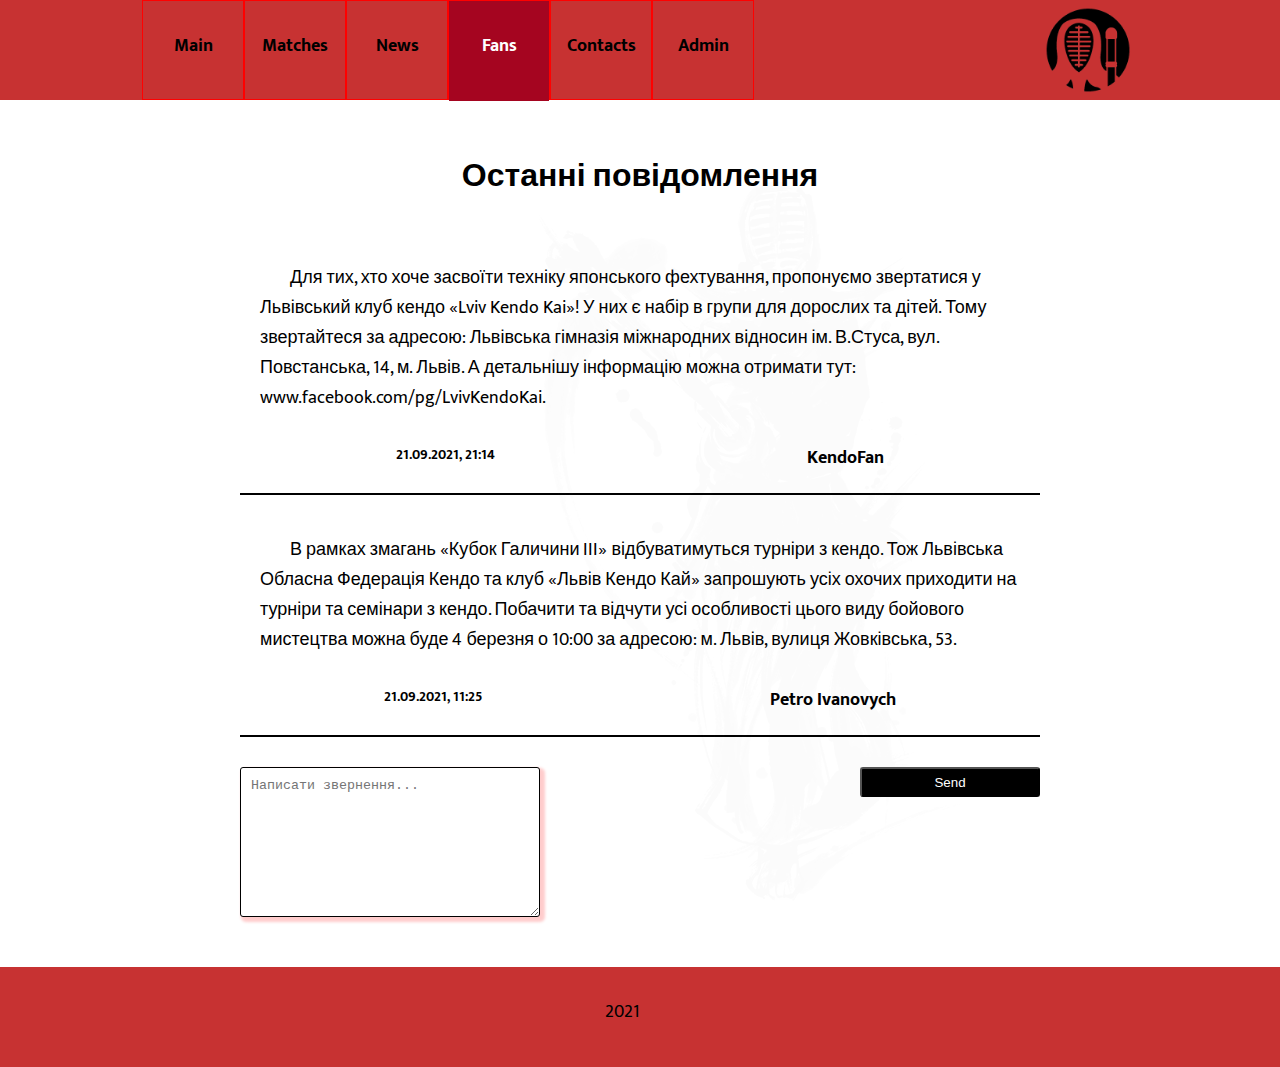
==== fans.html @ 028c87bf "back, because the last way didn`t work" ====
<!DOCTYPE html>
<html lang="en">
<head>
    <meta charset="UTF-8">
    <meta http-equiv="X-UA-Compatible" content="IE=edge">
    <meta name="viewport" content="width=device-width, initial-scale=1.0">
    <link rel="stylesheet" href='style.css'>
    <title>Kendo | homework Zheleznyk</title>
</head>
<body>
    <div class="wrapper ">
    <nav class="navbar">
        <div class="burger"><span></span>
            <div class="burger-menu">
                <ul class="navigation width-content">
                    <li class="navlink"><a href="index.html">Main</a></li>
                    <li class="navlink"><a href="#">Matches</a>
                        <div class="sub-menu">
                        <ul class="sub-menu-ul">
                            <li class="navlink checked"><a href="#">Calendar of matches</a></li>
                        </ul>
                        <ul class="sub-menu-ul">
                            <li class="navlink"><a href="#">Next game</a></li>
                        </ul>
                        <ul class="sub-menu-ul">
                            <li class="navlink"><a href="#">Rating</a></li>
                        </ul>
                    </div>
                    </li>
                    <li class="navlink"><a href="#">News</a></li>
                    <li class="navlink checked"><a href="fans.html">Fans</a></li>
                    <li class="navlink"><a href="#">Contacts</a></li>
                    <li class="navlink"><a href="#">Admin</a></li>
                </ul>
            </div>
            
        </div>
        <div class="flex">
            <ul class="navigation ">
                <li class="navlink "><a href="index.html">Main</a></li>
                <li class="navlink"><a href="#">Matches</a>
                     <div class="sub-menu">
                <ul class="sub-menu-ul">
                    <li class="navlink checked "><a href="index.html">Calendar of matches</a></li>
                </ul>
                <ul class="sub-menu-ul">
                    <li class="navlink"><a href="fans.html">Next game</a></li>
                </ul>
                <ul class="sub-menu-ul">
                    <li class="navlink"><a href="fans.html">Rating</a></li>
                </ul>
            </div>
                </li>
                <li class="navlink"><a href="#">News</a></li>
                <li class="navlink checked"><a href="fans.html">Fans</a></li>
                <li class="navlink"><a href="#">Contacts</a></li>
                <li class="navlink"><a href="#">Admin</a></li>
            </ul>
        <div class="logo "><img src="./img/Logo.png" alt="" srcset=""></div>
    </div>  
    </nav>
    <div class="clear3"></div>
        <content class="content-fans">
            <div id="bgimage"><img src="./img/favpng_young-samurai-the-way-of-the-sword-kenjutsu-kendo-japanese-martial-arts.png"></div>
               <h2 class="section-hedaer">Останні повідомлення</h2>
               <div id="bgimage"></div>
               <div class="text-content text-content-fan "><div></div>
            <p class="paragraph">Для тих, хто хоче засвоїти техніку японського фехтування, пропонуємо звертатися у Львівський клуб кендо «Lviv Kendo Kai»! У них є набір в групи для дорослих та дітей. Тому звертайтеся за адресою: Львівська гімназія міжнародних відносин ім. В.Стуса, вул. Повстанська, 14, м. Львів. А детальнішу інформацію можна отримати тут: www.facebook.com/pg/LvivKendoKai.</p>
            <div class="fotter-message flex">
                <div class="date">21.09.2021, 21:14</div>
                <div class="username">KendoFan</div>
            </div>
        </div>
        <div class="text-content text-content-fan lastHardcode">
            <p class="paragraph">В рамках змагань «Кубок Галичини III» відбуватимуться турніри з кендо. Тож Львівська Обласна Федерація Кендо та клуб «Львів Кендо Кай» запрошують усіх охочих приходити на турніри та семінари з кендо. Побачити та відчути усі особливості цього виду бойового мистецтва можна буде 4 березня о 10:00 за адресою:  м. Львів, вулиця Жовківська, 53.</p>
            <div class="fotter-message flex">
                <div class="date">21.09.2021, 11:25</div>
                <div class="username">Petro Ivanovych</div>
            </div>
        </div>
        <div class="fan-comment-fields flex-spb text-content">
<textarea name="fan-message" id="fan-message" placeholder="Написати звернення..."></textarea>
<button class="button">Send</button>
        </div>
    </content>
    <div class="clear"></div>
    <footer class="footer"><div class="footer-text">2021</div></footer>
    <script src="./fans.js" type="text/JavaScript"></script> 
</body>
</div>
</html>
---- style.css ----
@import url('https://fonts.googleapis.com/css2?family=Mukta:wght@200;300&display=swap');
/* base*/

* {
  box-sizing: border-box;
  padding: 0;
  margin: 0;
}

body {
  font-family: 'Mukta', sans-serif;
  background-color: rgb(255, 255, 255);
  font-size: 18px;
}

ul {
  list-style-type: none;
}

a {
  text-decoration: none;
}

img {
  max-width: 100%;
}

.wrapper {
  margin: 0 auto;
  max-width: 100%;
}

p {
  padding-left: 20px;
  padding-right: 20px;
  padding-top: 10px;
  text-indent: 30px;
}

/* navbar*/

.navbar {
  background-color: rgb(199, 50, 50);
  height: 100px;
  width: 100%;
  text-align: center;
  animation: 3s linear 0s normal none running color;
  -webkit-animation: 2s linear 0s normal none running color;
  position: fixed;
  z-index: 2;
  top: 0;
}

.navbar ul {
  display: flex;
}

.navbar a {
  display: block;
  height: 100px;
  width: 100px;
  text-align: center;
  color: black;
  font-size: 18px;
  font-weight: bold;
  transition: transform 0.3s ease-in-out;
  position: relative;
  text-align: center;
  padding-top: 30px;
}

.navbar a:hover {
  background-color: rgb(199, 50, 50);
  transform: translateY(5px);
  color: white;
}

.checked a {
  color: white;
  background-color: rgb(165, 5, 32);
}

.sub-menu {
  display: none;
}

.navigation > li:hover .sub-menu {
  display: flex;
  flex-direction: column;
}

.navlink {
  border: 1px rgb(255, 0, 0) solid;
  background-color: rgb(199, 50, 50);
  animation: 2s linear 0s normal none running color;
  -webkit-animation: 2s linear 0s normal none running color;
}

.navlink-touched {
  border: 1px rgb(199, 50, 50) solid;
  background-color: rgb(255, 255, 255);
}

.logo {
  height: 100px;
  width: 100px;
  animation: 1s linear 0s normal none running logo-move;
  -webkit-animation: 1s linear 0s normal none running logo-move;
}

/*main*/

.banner {
  max-height: 700px;
  max-width: 800px;
  margin: 0 auto;
  transition: all 1000ms;
}

.text-content {
  max-width: 800px;
  margin: 0 auto;
}
.section-hedaer {
  text-align: center;
  margin-bottom: 50px;
  font-size: 32px;
  animation: 4s linear 0s normal none running text-opacity;
  -webkit-animation: 4s linear 0s normal none running text-opacity;
}

.section {
  margin-bottom: 50px;
}

.footer {
  background-color: rgb(199, 50, 50);
  height: 100px;
  position: relative;
  width: 100%;
}

.footer-text {
  text-align: center;
  position: absolute;
  top: 30%;
  right: 50%;
  font-size: 18px;
}
/*animation*/

@keyframes color {
  0% {
    background-color: #fff;
  }

  100% {
    border-color: rgb(199, 50, 50);
  }
}

@keyframes logo-move {
  0% {
    transform: translateX(200px) rotate(180deg);
  }
  50% {
    transform: translateX(100px) rotate(90deg);
  }
  100% {
    transform: translateX(0px) rotate(0deg);
  }
}

@keyframes opacity {
  0% {
    opacity: 0;
  }
  100% {
    opacity: 1;
  }
}

/*media*/

.burger {
  display: none;
  z-index: 100;
}

@media (max-width: 767px) {
  .burger {
    margin-left: 25px;
    margin-top: 35px;
    display: block;
    position: relative;
    height: 20px;
    width: 20px;
    background-color: rgb(199, 50, 50);
    cursor: pointer;
    animation: 3s linear 0s normal none running color2;
    -webkit-animation: 2s linear 0s normal none running color2;
  }
}

@media (max-width: 767px) {
  .navlink {
    display: none;
  }
}

@media (max-width: 767px) {
  .logo {
    position: fixed;
    top: 0;
    right: 5%;
  }
}

@media (max-width: 767px) {
  .navbar a {
    height: 50px;
    width: 100px;
    text-align: center;
    color: black;
    font-size: 12px;
    position: relative;
    text-align: center;
    padding-top: 30px;
    transition: transform 0.3s ease-in-out;
    background-color: white;
    border: none;
    z-index: 3;
    border: 1px solid rgb(253, 0, 0);
    padding: 1px;
  }
}

@media (max-width: 767px) {
  .navbar a:hover {
    background-color: rgb(199, 50, 50);
    transform: translateX(0.1px);
    color: white;
  }
}

@media (max-width: 767px) {
  .navbar ul {
    display: flex;
    flex-direction: column;
    height: 100px;
    width: 100px;
    text-align: center;
  }
}
/*Знаю, що так робити точно не варто, проте лише силами сss поки що так*/
@media (max-width: 767px) {
  .sub-menu-ul:first-child {
    position: fixed;
    top: 50px;
    left: 125px;
  }
}
@media (max-width: 767px) {
  .sub-menu-ul:nth-child(2) {
    position: fixed;
    top: 100px;
    left: 125px;
  }
}
@media (max-width: 767px) {
  .sub-menu-ul:nth-child(3) {
    position: fixed;
    top: 150px;
    left: 125px;
  }
}

@media (max-width: 767px) {
  .navigation > li:hover .sub-menu {
    position: fixed;
    top: 50px;
    left: 100px;
  }
}

.burger:before,
.burger:after {
  content: '';
  background-color: rgb(0, 0, 0);
  position: absolute;
  width: 100%;
  height: 2px;
  left: 0;
}
.burger:before {
  top: 0;
}

.burger:after {
  bottom: 0;
}

.burger span {
  position: absolute;
  background-color: rgb(0, 0, 0);
  left: 0;
  width: 100%;
  height: 2px;
  top: 9px;
}
.burger-menu {
  display: none;
}

.burger:hover .burger-menu {
  display: block;
}
.burger:hover .navlink {
  display: block;
}

/*fans page*/

.text-content-fan {
  border-bottom: 2px solid #000;
  margin-bottom: 30px;
  animation: 1s linear 0s normal none running text-content-fan-move;
  -webkit-animation: 1s linear 0s normal none running text-content-fan-move;
}

.fotter-message {
  margin-top: 30px;
  margin-bottom: 20px;
}

.date {
  font-size: 14px;
  font-weight: bold;
  animation: 2s linear 0s normal none running text-opacity;
  -webkit-animation: 2s linear 0s normal none running text-opacity;
}

.username {
  font-weight: bold;
  animation: 2s linear 0s normal none running text-opacity;
  -webkit-animation: 2s linear 0s normal none running text-opacity;
}

.fan-comment-fields {
  margin-top: 30px;
  animation: 1s linear 0s normal none running text-content-fields-move;
  -webkit-animation: 1s linear 0s normal none running text-content-fields-move;
}

#fan-message {
  height: 150px;
  width: 300px;
  border: 1px solid #000;
  border-radius: 3px;
  box-shadow: 3px 3px 3px 2px rgba(255, 0, 0, 0.2);
  padding-left: 10px;
  padding-top: 10px;
}

#bgimage {
  opacity: 0.01;
  animation: 2.5s linear 0s normal none running bgimage-opacity;
  -webkit-animation: 2.5s linear 0s normal none running bgimage-opacity;
  position: absolute;
  left: 40%;
}

footer:hover {
  animation: 4s linear 0s normal none running color-userpost;
  -webkit-animation: 4s linear 0s normal none running color-userpost;
}

@keyframes text-content-fan-move {
  0% {
    transform: translateX(1500px);
  }

  100% {
    transform: translateX(0px);
  }
}

@keyframes text-content-fields-move {
  0% {
    transform: translateY(1500px);
  }

  100% {
    transform: translateY(0px);
  }
}

@keyframes bgimage-opacity {
  0% {
    opacity: 1;
  }

  67% {
    opacity: 1;
  }
  100% {
    opacity: 0.01;
  }
}

@keyframes text-opacity {
  0% {
    opacity: 0.01;
  }

  67% {
    opacity: 0.01;
  }
  100% {
    opacity: 1;
  }
}

@keyframes color-userpost {
  0% {
    color: rgb(0, 0, 0);
  }
  33% {
    color: rgb(255, 255, 255);
  }

  66% {
    color: red;
  }
  100% {
    color: rgb(0, 0, 0);
  }
}

@keyframes color2 {
  0% {
    background-color: black;
  }

  100% {
    border-color: rgb(199, 50, 50);
  }
}

/* utilities*/

.flex {
  display: flex;
  justify-content: space-around;
  height: 100%;
}

.flex-spb {
  display: flex;
  justify-content: space-between;
  height: 100%;
}

.button {
  height: 30px;
  width: 180px;
  background-color: rgb(0, 0, 0);
  border-radius: 3px;
  cursor: pointer;
  position: relative;
  color: white;
}
.button:hover {
  background-color: rgb(199, 50, 50);
  box-shadow: 5px 5px 5px 3px rgba(255, 0, 0, 0.2);
}
.clear {
  height: 50px;
  background-color: rgb(255, 255, 255);
}

.clear3 {
  height: 150px;
  background-color: rgb(255, 255, 255);
}

@media (max-width: 767px) {
  .fan-comment-fields {
    display: flex;
    flex-direction: column;
    justify-content: center;
    padding: 10px;
  }
}

@media (max-width: 767px) {
  .button {
    margin-top: 10px;
  }
}
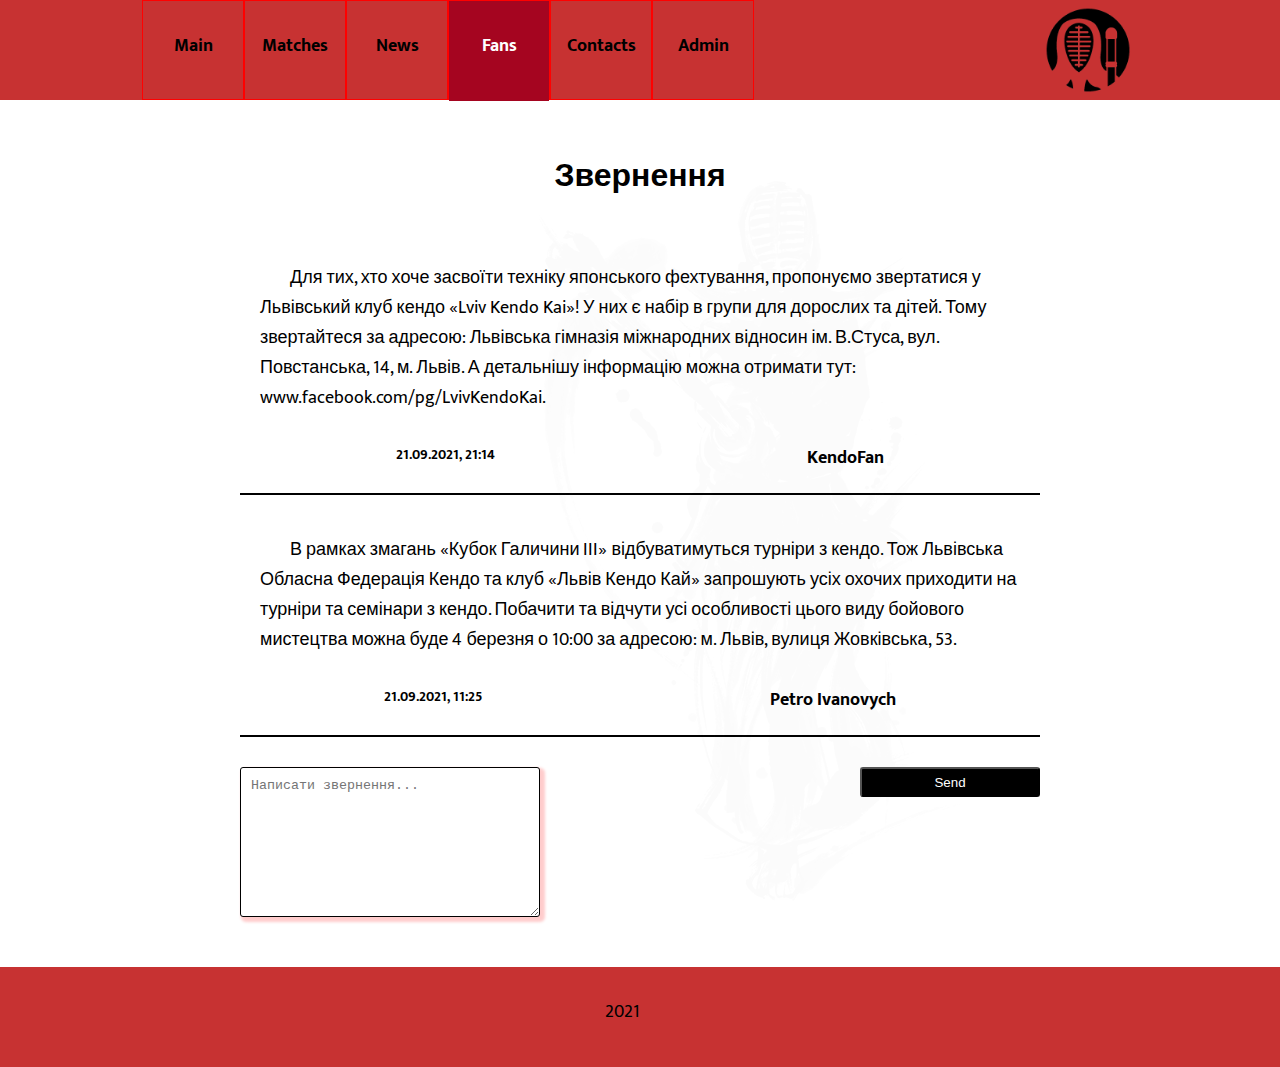
==== commit 9e57d820: "try to fix bug" ====
--- a/fans.html
+++ b/fans.html
@@ -62,7 +62,7 @@
     <div class="clear3"></div>
         <content class="content-fans">
             <div id="bgimage"><img src="./img/favpng_young-samurai-the-way-of-the-sword-kenjutsu-kendo-japanese-martial-arts.png"></div>
-               <h2 class="section-hedaer">Останні повідомлення</h2>
+               <h2 class="section-hedaer">Звернення</h2>
                <div id="bgimage"></div>
                <div class="text-content text-content-fan "><div></div>
             <p class="paragraph">Для тих, хто хоче засвоїти техніку японського фехтування, пропонуємо звертатися у Львівський клуб кендо «Lviv Kendo Kai»! У них є набір в групи для дорослих та дітей. Тому звертайтеся за адресою: Львівська гімназія міжнародних відносин ім. В.Стуса, вул. Повстанська, 14, м. Львів. А детальнішу інформацію можна отримати тут: www.facebook.com/pg/LvivKendoKai.</p>
@@ -71,7 +71,7 @@
                 <div class="username">KendoFan</div>
             </div>
         </div>
-        <div class="text-content text-content-fan lastHardcode">
+        <div class="text-content text-content-fan afterHardcode">
             <p class="paragraph">В рамках змагань «Кубок Галичини III» відбуватимуться турніри з кендо. Тож Львівська Обласна Федерація Кендо та клуб «Львів Кендо Кай» запрошують усіх охочих приходити на турніри та семінари з кендо. Побачити та відчути усі особливості цього виду бойового мистецтва можна буде 4 березня о 10:00 за адресою:  м. Львів, вулиця Жовківська, 53.</p>
             <div class="fotter-message flex">
                 <div class="date">21.09.2021, 11:25</div>
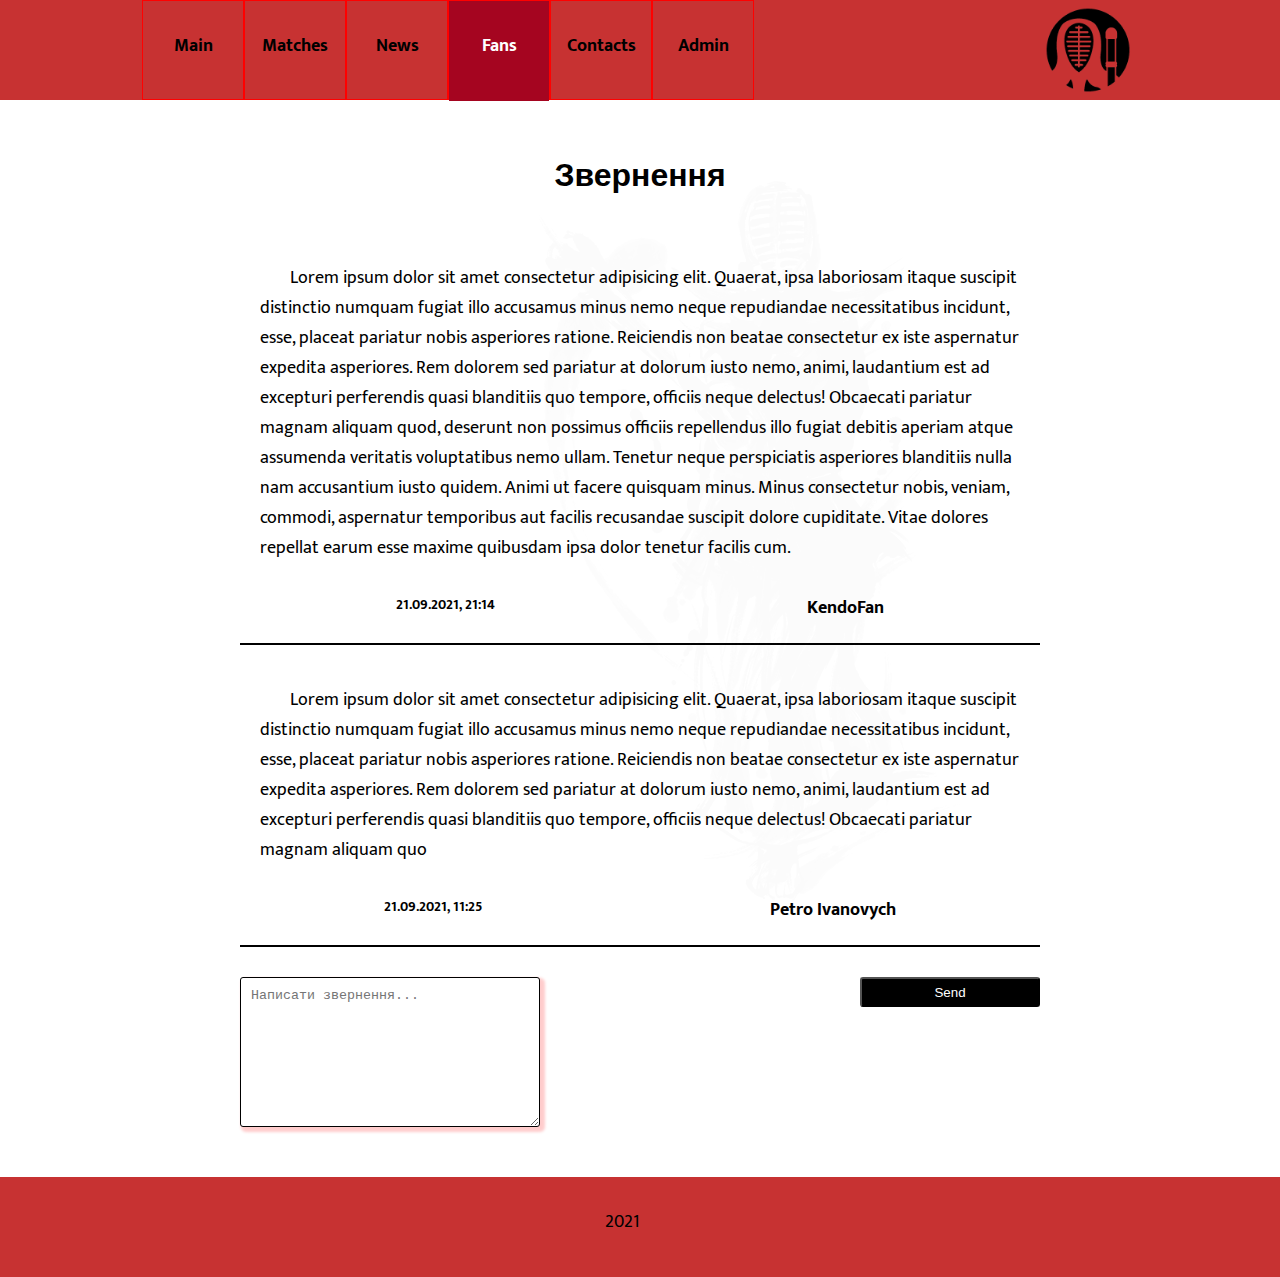
==== commit 82b05fc2: "yestarday`s version" ====
--- a/fans.html
+++ b/fans.html
@@ -65,14 +65,19 @@
                <h2 class="section-hedaer">Звернення</h2>
                <div id="bgimage"></div>
                <div class="text-content text-content-fan "><div></div>
-            <p class="paragraph">Для тих, хто хоче засвоїти техніку японського фехтування, пропонуємо звертатися у Львівський клуб кендо «Lviv Kendo Kai»! У них є набір в групи для дорослих та дітей. Тому звертайтеся за адресою: Львівська гімназія міжнародних відносин ім. В.Стуса, вул. Повстанська, 14, м. Львів. А детальнішу інформацію можна отримати тут: www.facebook.com/pg/LvivKendoKai.</p>
+            <p class="paragraph">Lorem ipsum dolor sit amet consectetur adipisicing elit. Quaerat, ipsa laboriosam itaque suscipit distinctio numquam fugiat illo accusamus minus nemo neque repudiandae necessitatibus incidunt, esse, placeat pariatur nobis asperiores ratione.
+            Reiciendis non beatae consectetur ex iste aspernatur expedita asperiores. Rem dolorem sed pariatur at dolorum iusto nemo, animi, laudantium est ad excepturi perferendis quasi blanditiis quo tempore, officiis neque delectus!
+            Obcaecati pariatur magnam aliquam quod, deserunt non possimus officiis repellendus illo fugiat debitis aperiam atque assumenda veritatis voluptatibus nemo ullam. Tenetur neque perspiciatis asperiores blanditiis nulla nam accusantium iusto quidem.
+            Animi ut facere quisquam minus. Minus consectetur nobis, veniam, commodi, aspernatur temporibus aut facilis recusandae suscipit dolore cupiditate. Vitae dolores repellat earum esse maxime quibusdam ipsa dolor tenetur facilis cum.</p>
             <div class="fotter-message flex">
                 <div class="date">21.09.2021, 21:14</div>
                 <div class="username">KendoFan</div>
             </div>
         </div>
-        <div class="text-content text-content-fan afterHardcode">
-            <p class="paragraph">В рамках змагань «Кубок Галичини III» відбуватимуться турніри з кендо. Тож Львівська Обласна Федерація Кендо та клуб «Львів Кендо Кай» запрошують усіх охочих приходити на турніри та семінари з кендо. Побачити та відчути усі особливості цього виду бойового мистецтва можна буде 4 березня о 10:00 за адресою:  м. Львів, вулиця Жовківська, 53.</p>
+        <div class="text-content text-content-fan lastHardcode">
+            <p class="paragraph">Lorem ipsum dolor sit amet consectetur adipisicing elit. Quaerat, ipsa laboriosam itaque suscipit distinctio numquam fugiat illo accusamus minus nemo neque repudiandae necessitatibus incidunt, esse, placeat pariatur nobis asperiores ratione.
+                Reiciendis non beatae consectetur ex iste aspernatur expedita asperiores. Rem dolorem sed pariatur at dolorum iusto nemo, animi, laudantium est ad excepturi perferendis quasi blanditiis quo tempore, officiis neque delectus!
+                Obcaecati pariatur magnam aliquam quo</p>
             <div class="fotter-message flex">
                 <div class="date">21.09.2021, 11:25</div>
                 <div class="username">Petro Ivanovych</div>
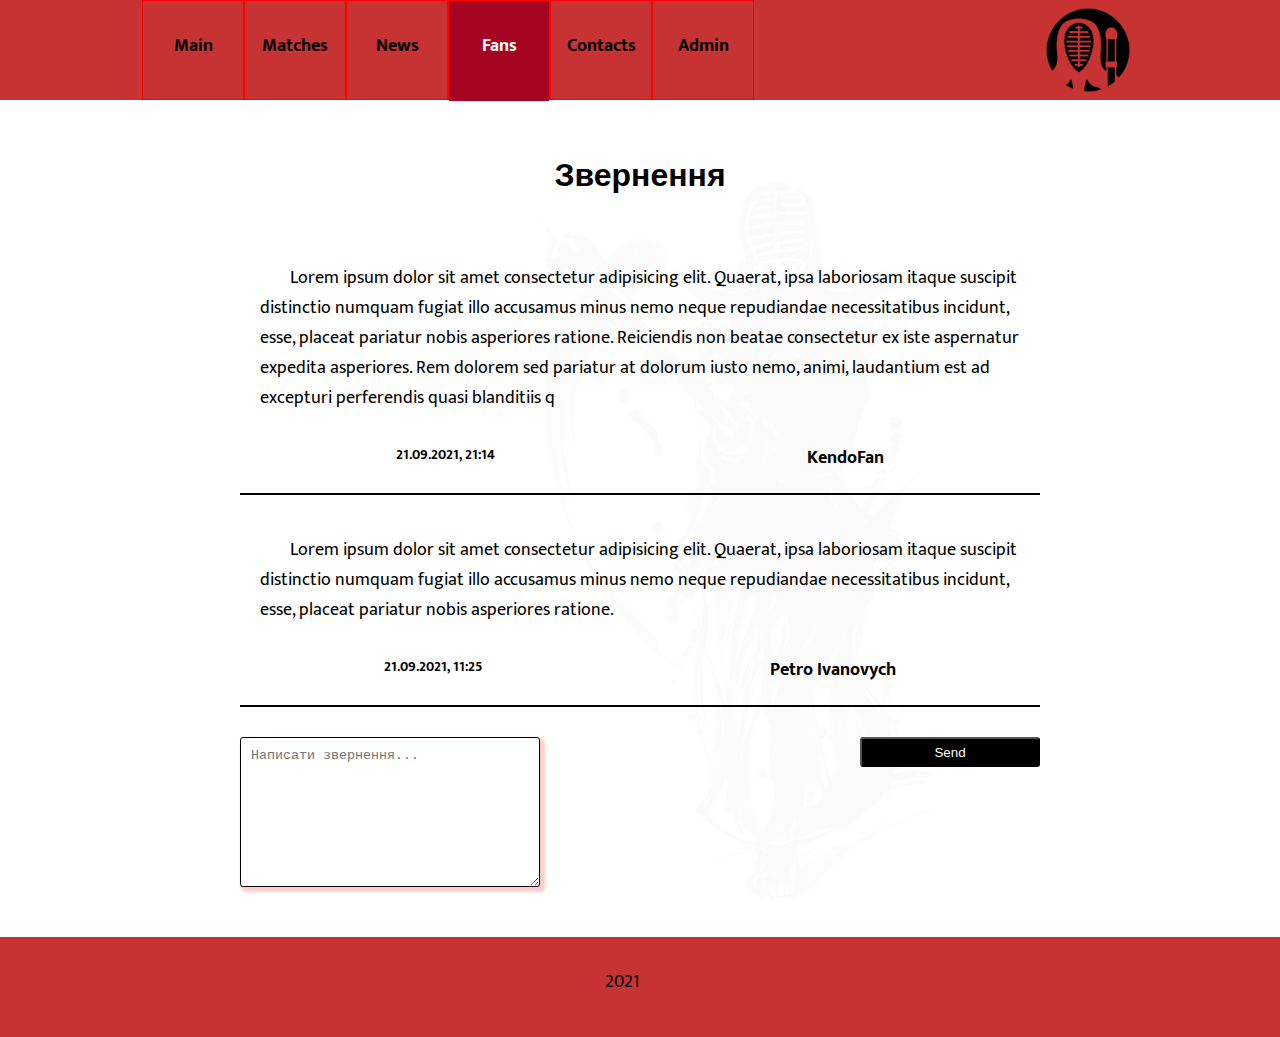
==== commit 76e39678: "added if else to ystd ver" ====
--- a/fans.html
+++ b/fans.html
@@ -66,9 +66,7 @@
                <div id="bgimage"></div>
                <div class="text-content text-content-fan "><div></div>
             <p class="paragraph">Lorem ipsum dolor sit amet consectetur adipisicing elit. Quaerat, ipsa laboriosam itaque suscipit distinctio numquam fugiat illo accusamus minus nemo neque repudiandae necessitatibus incidunt, esse, placeat pariatur nobis asperiores ratione.
-            Reiciendis non beatae consectetur ex iste aspernatur expedita asperiores. Rem dolorem sed pariatur at dolorum iusto nemo, animi, laudantium est ad excepturi perferendis quasi blanditiis quo tempore, officiis neque delectus!
-            Obcaecati pariatur magnam aliquam quod, deserunt non possimus officiis repellendus illo fugiat debitis aperiam atque assumenda veritatis voluptatibus nemo ullam. Tenetur neque perspiciatis asperiores blanditiis nulla nam accusantium iusto quidem.
-            Animi ut facere quisquam minus. Minus consectetur nobis, veniam, commodi, aspernatur temporibus aut facilis recusandae suscipit dolore cupiditate. Vitae dolores repellat earum esse maxime quibusdam ipsa dolor tenetur facilis cum.</p>
+            Reiciendis non beatae consectetur ex iste aspernatur expedita asperiores. Rem dolorem sed pariatur at dolorum iusto nemo, animi, laudantium est ad excepturi perferendis quasi blanditiis q</p>
             <div class="fotter-message flex">
                 <div class="date">21.09.2021, 21:14</div>
                 <div class="username">KendoFan</div>
@@ -76,8 +74,7 @@
         </div>
         <div class="text-content text-content-fan lastHardcode">
             <p class="paragraph">Lorem ipsum dolor sit amet consectetur adipisicing elit. Quaerat, ipsa laboriosam itaque suscipit distinctio numquam fugiat illo accusamus minus nemo neque repudiandae necessitatibus incidunt, esse, placeat pariatur nobis asperiores ratione.
-                Reiciendis non beatae consectetur ex iste aspernatur expedita asperiores. Rem dolorem sed pariatur at dolorum iusto nemo, animi, laudantium est ad excepturi perferendis quasi blanditiis quo tempore, officiis neque delectus!
-                Obcaecati pariatur magnam aliquam quo</p>
+               </p>
             <div class="fotter-message flex">
                 <div class="date">21.09.2021, 11:25</div>
                 <div class="username">Petro Ivanovych</div>
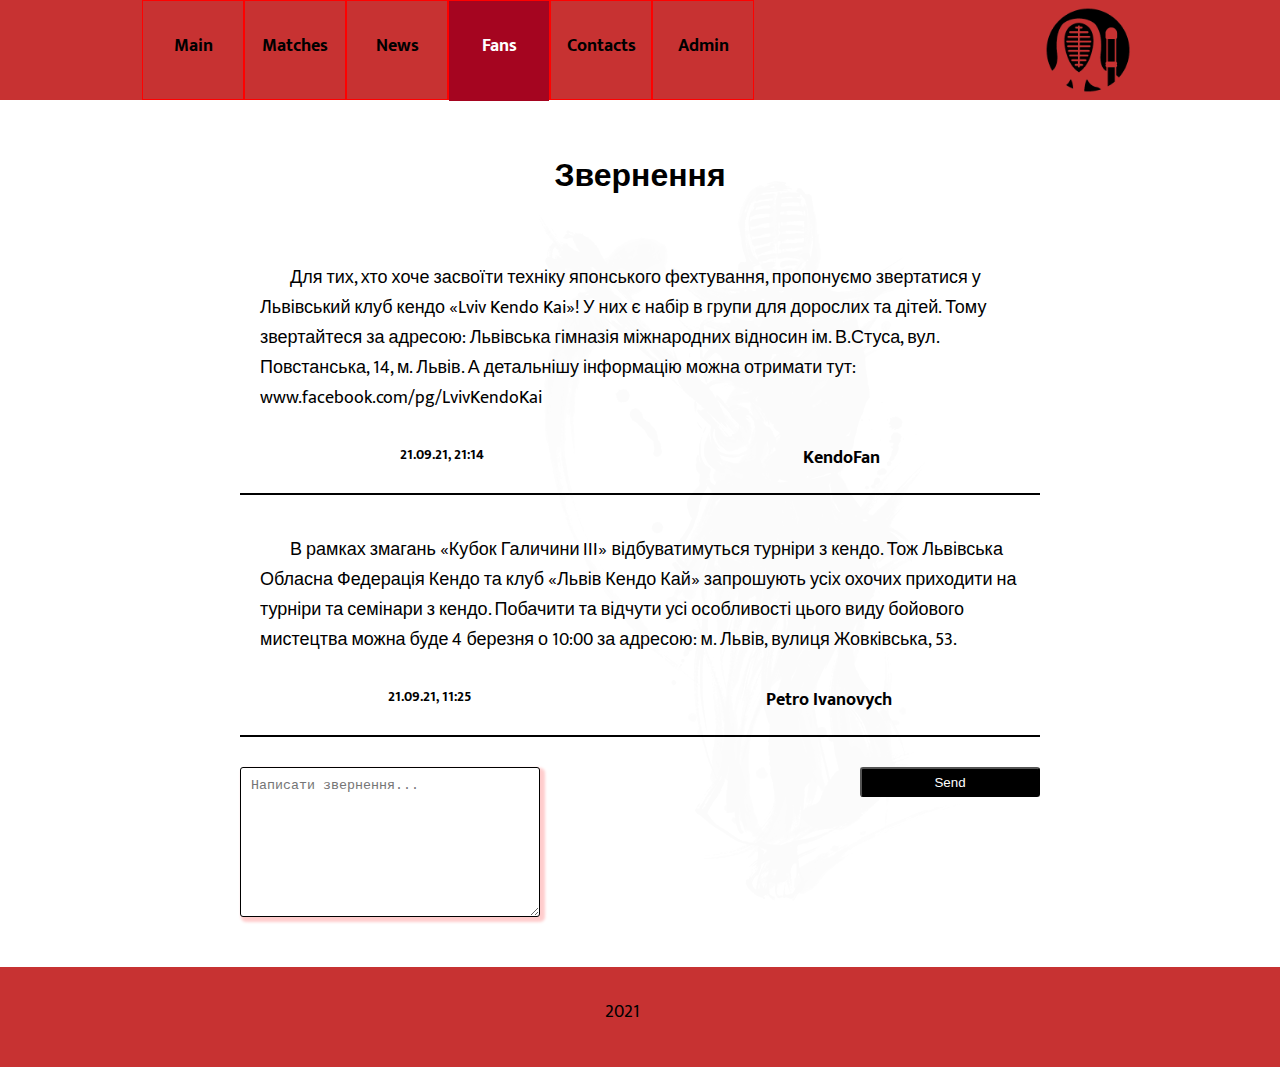
==== commit 86ee1fc9: "try to add today`s work again" ====
--- a/fans.html
+++ b/fans.html
@@ -65,21 +65,21 @@
                <h2 class="section-hedaer">Звернення</h2>
                <div id="bgimage"></div>
                <div class="text-content text-content-fan "><div></div>
-            <p class="paragraph">Lorem ipsum dolor sit amet consectetur adipisicing elit. Quaerat, ipsa laboriosam itaque suscipit distinctio numquam fugiat illo accusamus minus nemo neque repudiandae necessitatibus incidunt, esse, placeat pariatur nobis asperiores ratione.
-            Reiciendis non beatae consectetur ex iste aspernatur expedita asperiores. Rem dolorem sed pariatur at dolorum iusto nemo, animi, laudantium est ad excepturi perferendis quasi blanditiis q</p>
+            <p class="paragraph">Для тих, хто хоче засвоїти техніку японського фехтування, пропонуємо звертатися у Львівський клуб кендо «Lviv Kendo Kai»! У них є набір в групи для дорослих та дітей. Тому звертайтеся за адресою: Львівська гімназія міжнародних відносин ім. В.Стуса, вул. Повстанська, 14, м. Львів. А детальнішу інформацію можна отримати тут: www.facebook.com/pg/LvivKendoKai</p>
             <div class="fotter-message flex">
-                <div class="date">21.09.2021, 21:14</div>
+                <div class="date">21.09.21, 21:14</div>
                 <div class="username">KendoFan</div>
             </div>
         </div>
-        <div class="text-content text-content-fan lastHardcode">
-            <p class="paragraph">Lorem ipsum dolor sit amet consectetur adipisicing elit. Quaerat, ipsa laboriosam itaque suscipit distinctio numquam fugiat illo accusamus minus nemo neque repudiandae necessitatibus incidunt, esse, placeat pariatur nobis asperiores ratione.
+        <div class="text-content text-content-fan">
+            <p class="paragraph">В рамках змагань «Кубок Галичини III» відбуватимуться турніри з кендо. Тож Львівська Обласна Федерація Кендо та клуб «Львів Кендо Кай» запрошують усіх охочих приходити на турніри та семінари з кендо. Побачити та відчути усі особливості цього виду бойового мистецтва можна буде 4 березня о 10:00 за адресою:  м. Львів, вулиця Жовківська, 53.
                </p>
             <div class="fotter-message flex">
-                <div class="date">21.09.2021, 11:25</div>
+                <div class="date">21.09.21, 11:25</div>
                 <div class="username">Petro Ivanovych</div>
             </div>
         </div>
+        <div class="lastHardcode"></div>
         <div class="fan-comment-fields flex-spb text-content">
 <textarea name="fan-message" id="fan-message" placeholder="Написати звернення..."></textarea>
 <button class="button">Send</button>
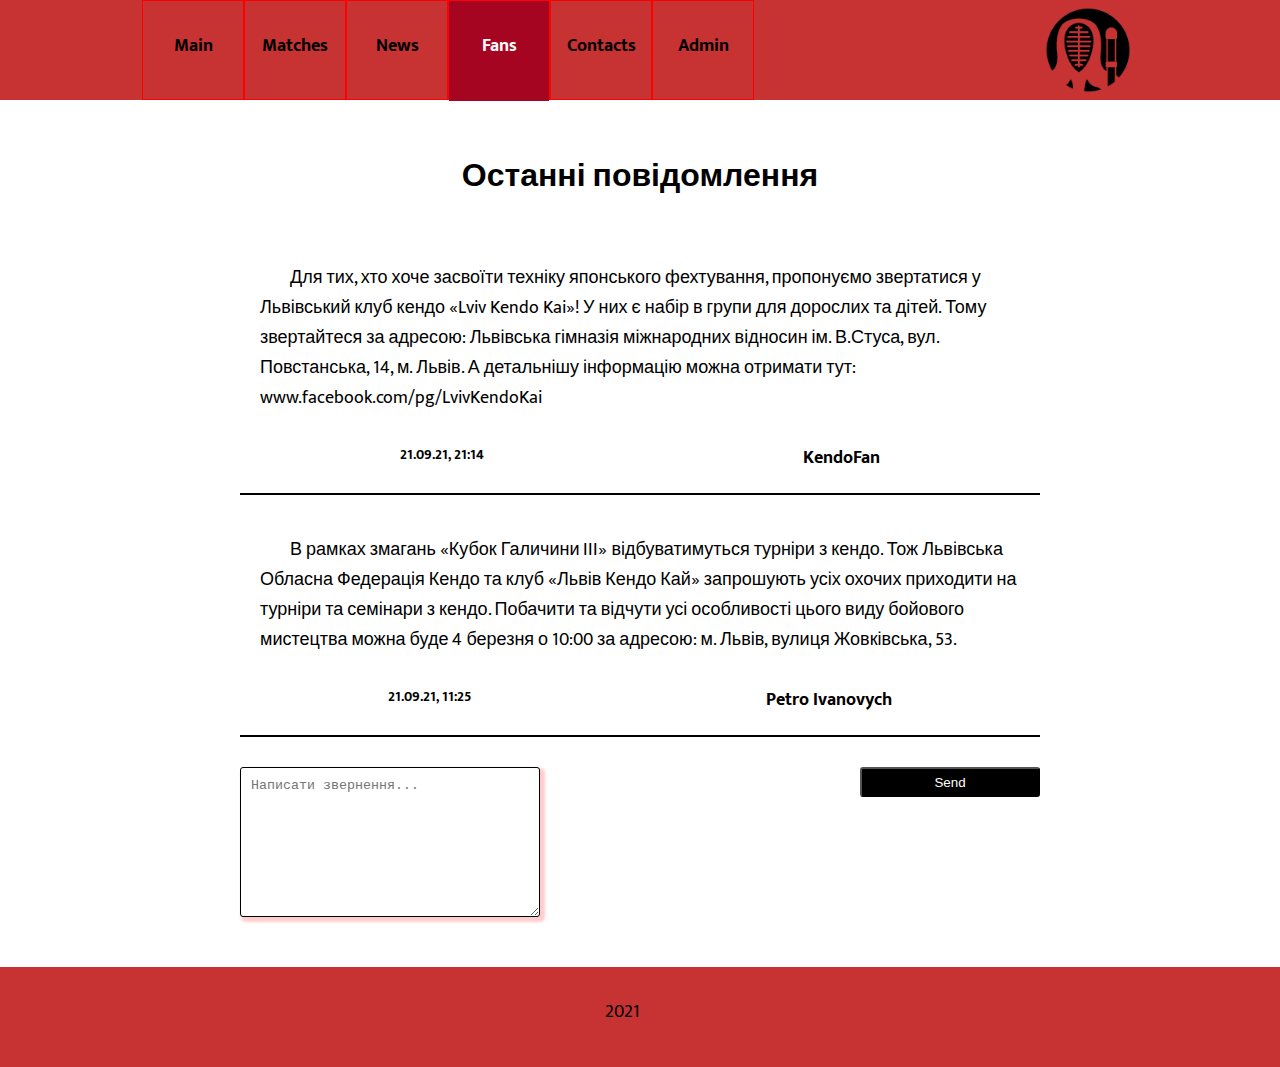
==== commit bc4b89e4: "final version" ====
--- a/fans.html
+++ b/fans.html
@@ -41,13 +41,13 @@
                 <li class="navlink"><a href="#">Matches</a>
                      <div class="sub-menu">
                 <ul class="sub-menu-ul">
-                    <li class="navlink checked "><a href="index.html">Calendar of matches</a></li>
+                    <li class="navlink checked "><a href="#">Calendar of matches</a></li>
                 </ul>
                 <ul class="sub-menu-ul">
-                    <li class="navlink"><a href="fans.html">Next game</a></li>
+                    <li class="navlink"><a href="#">Next game</a></li>
                 </ul>
                 <ul class="sub-menu-ul">
-                    <li class="navlink"><a href="fans.html">Rating</a></li>
+                    <li class="navlink"><a href="#">Rating</a></li>
                 </ul>
             </div>
                 </li>
@@ -61,8 +61,7 @@
     </nav>
     <div class="clear3"></div>
         <content class="content-fans">
-            <div id="bgimage"><img src="./img/favpng_young-samurai-the-way-of-the-sword-kenjutsu-kendo-japanese-martial-arts.png"></div>
-               <h2 class="section-hedaer">Звернення</h2>
+                  <h2 class="section-hedaer">Останні повідомлення</h2>
                <div id="bgimage"></div>
                <div class="text-content text-content-fan "><div></div>
             <p class="paragraph">Для тих, хто хоче засвоїти техніку японського фехтування, пропонуємо звертатися у Львівський клуб кендо «Lviv Kendo Kai»! У них є набір в групи для дорослих та дітей. Тому звертайтеся за адресою: Львівська гімназія міжнародних відносин ім. В.Стуса, вул. Повстанська, 14, м. Львів. А детальнішу інформацію можна отримати тут: www.facebook.com/pg/LvivKendoKai</p>
--- a/style.css
+++ b/style.css
@@ -125,8 +125,8 @@
   text-align: center;
   margin-bottom: 50px;
   font-size: 32px;
-  animation: 4s linear 0s normal none running text-opacity;
-  -webkit-animation: 4s linear 0s normal none running text-opacity;
+  animation: 2s linear 0s normal none running text-opacity;
+  -webkit-animation: 2s linear 0s normal none running text-opacity;
 }
 
 .section {
